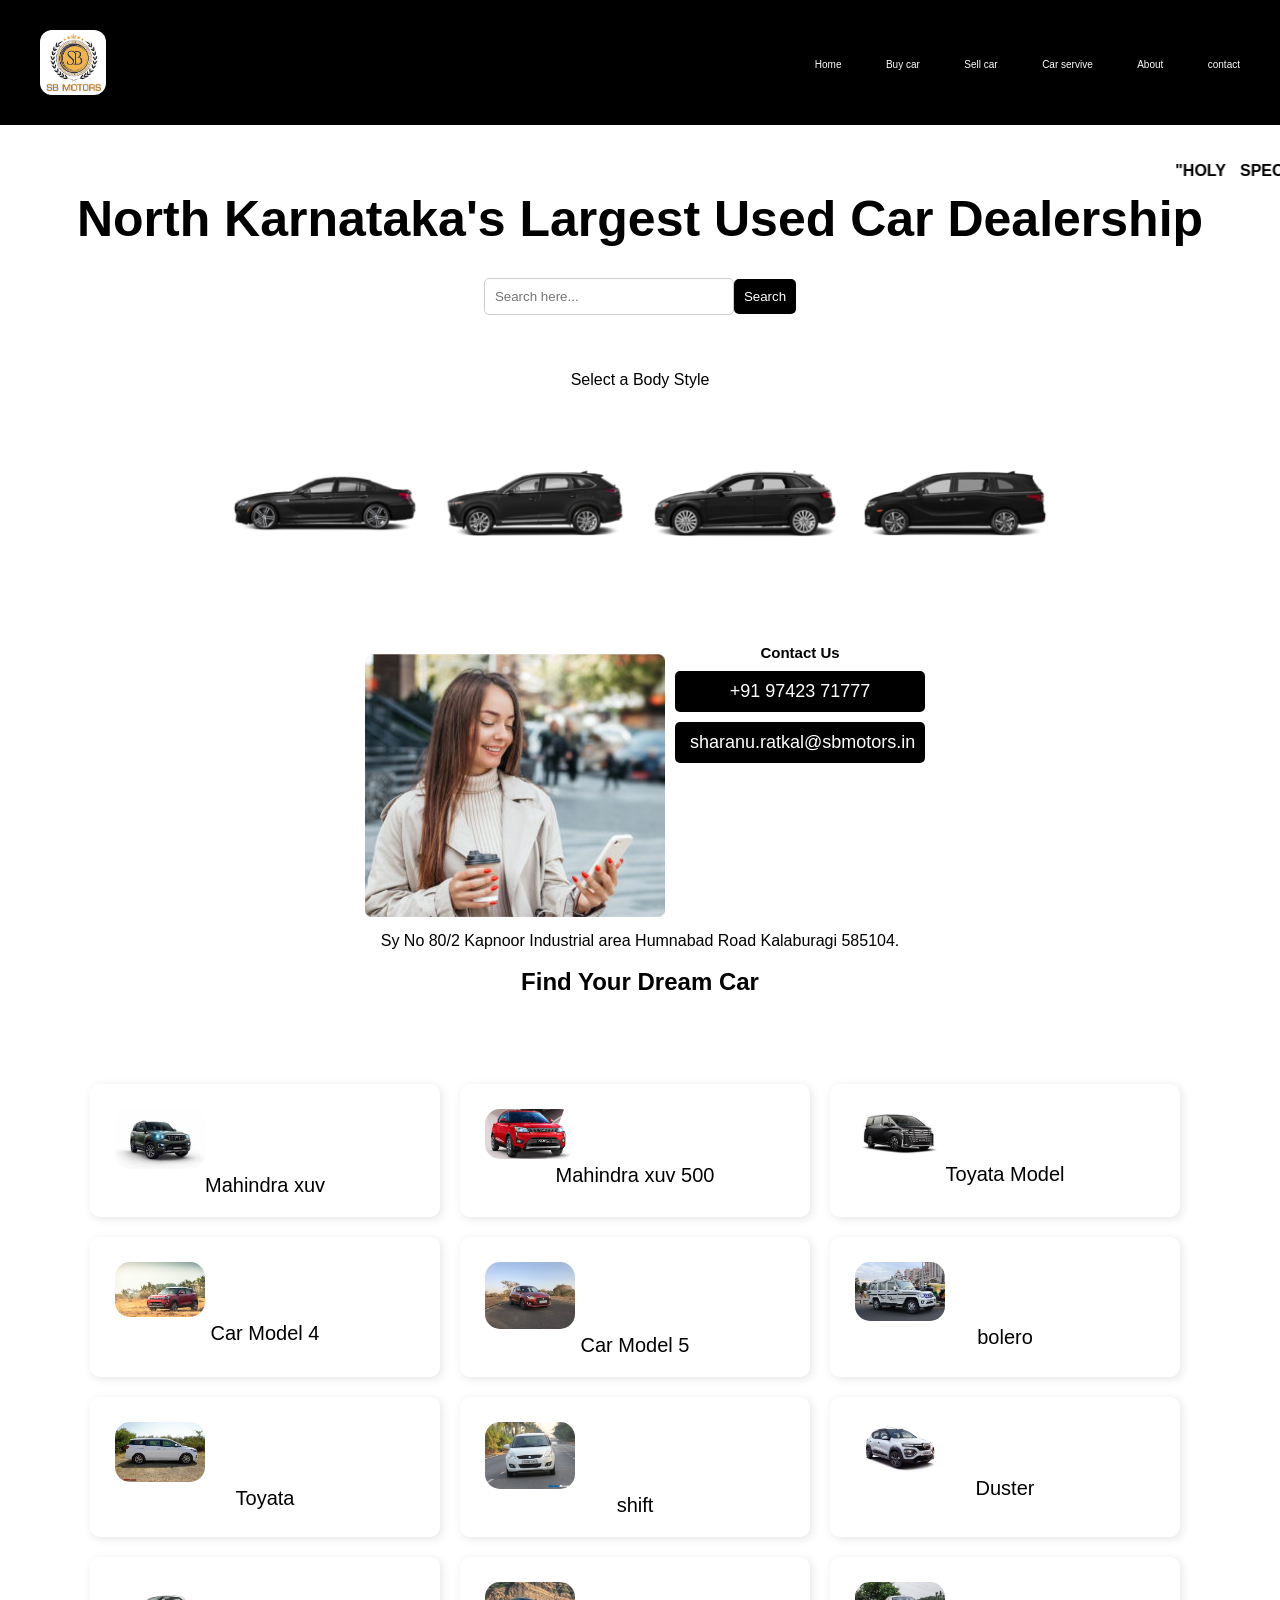
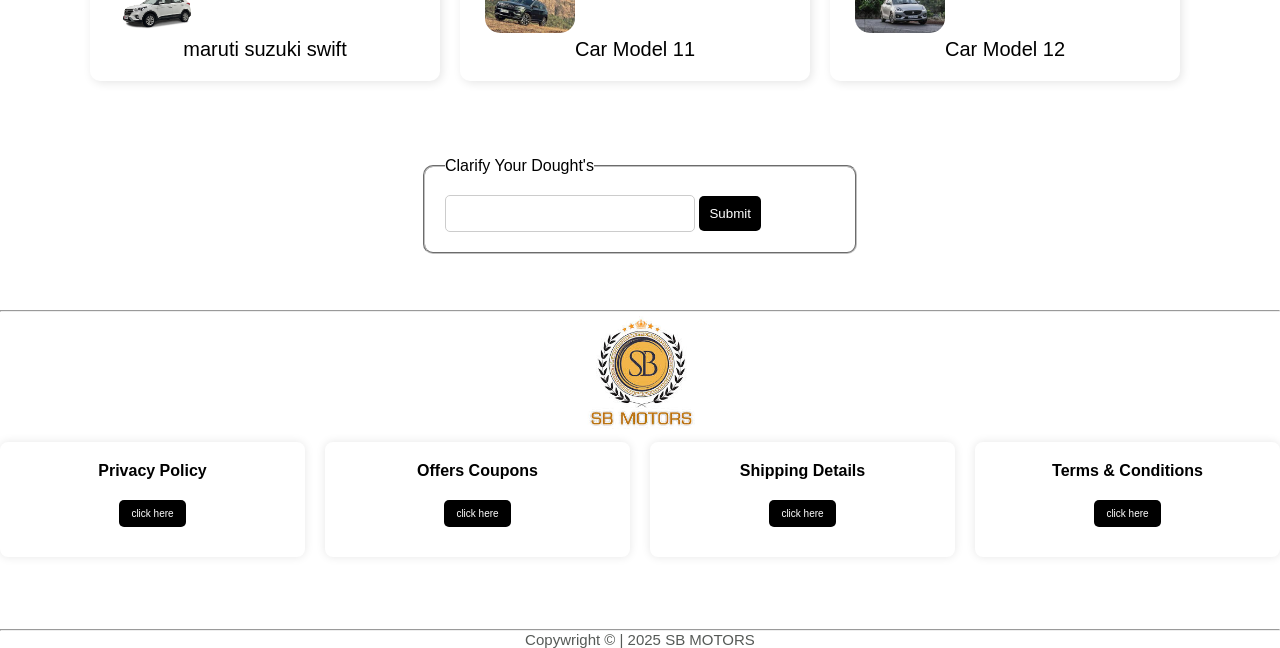
==== index.html @ e7ec7c5f "Update and rename intex.html to index.html" ====
<!DOCTYPE html>
<html lang="en">

<head>
    <meta charset="UTF-8">
    <meta name="viewport" content="width=device-width, initial-scale=1.0">
    <title>SBMotors.in</title>
    <link rel="stylesheet" href="css/style.css">
    </link>

</head>

<body>
    <header>
        <a href="http://127.0.0.1:3000/intex.html">
            <img src="logo.png" alt="" height="65">
        </a>

        <nav>
            <a href="https://sbmotors.in/">Home</a>
            <a href="https://sbmotors.in/buy-car/">Buy car</a>
            <a href="https://sbmotors.in/sell-car/">Sell car</a>
            <a href="https://sbmotors.in/car-service/">Car servive</a>
            <a href="https://sbmotors.in/about/">About</a>
            <a href="https://sbmotors.in/contact/">contact</a>
        </nav>
    </header>

    <main>
        <br></br>
        <Marquee>"Holy Special: Get 15% Off on All Cars!"
            "Summer Bonanza: Flat ₹50,000 Off on SUVs!"</Marquee>
        <h1 class="elementor-heading-title elementor-size-default">North Karnataka's Largest Used Car Dealership</h1>

        <form action="search_results.html" method="GET">
            <input type="text" placeholder="Search here..." name="query">
            <button type="submit">Search</button>
        </form>
        <br><br>

        <div>
            <p>Select a Body Style</p>
        </div>

        <span>
            <div>
                <a href="https://sbmotors.in/product-category/seden/">
                    <img src="sb(1).png" alt="garuda">
                    <p>seden</p>
                    <br><br>
                </a>
            </div>

            <div>
                <a href="https://sbmotors.in/product-category/suv/">
                    <img src="sb(2).png" alt="">
                    <p>suv</p>
                </a>
            </div>

            <div>
                <a href="https://sbmotors.in/product-category/hatchback/">
                    <img src="sb(3).png" alt="">
                    <p>hatchback</p>
                </a>
            </div>

            <div>
                <a href="https://sbmotors.in/product-category/muv/">
                    <img src="sb(4).png" alt="">
                    <p>muv</p>
                </a>
            </div>

        </span>

        <section>

            <img src="service.png" alt="">

            <div class="contact-container">
                <h2>Contact Us</h2>

                <!-- Clickable Phone Number -->
                <a href="tel:+919742371777" class="contact-button phone">
                    <i class="fas fa-mobile-alt"></i> +91 97423 71777
                </a>

                <!-- Clickable Email Address -->
                <a href="mailto:sharanu.ratkal@sbmotors.in" class="contact-button email">
                    <i class="far fa-envelope"></i> sharanu.ratkal@sbmotors.in
                </a>
            </div>

        </section>
        <div>Sy No 80/2 Kapnoor Industrial area
            Humnabad Road Kalaburagi 585104.<br><br>
            <h2>Find Your Dream Car</h2>
        </div>
        <br>

        <span>

            <div class="grid-container">
                <div class="grid-item">
                    <img src="car(1).png" alt="Car Model 1">
                    <p>Mahindra xuv</p>
                </div>
                <div class="grid-item">
                    <img src="car(2).png" alt="Car Model 2">
                    <p>Mahindra xuv 500</p>
                </div>
                <div class="grid-item">
                    <img src="car(3).png" alt="Car Model 3">
                    <p>Toyata Model</p>
                </div>
                <div class="grid-item">
                    <img src="car(4).png" alt="Car Model 4">
                    <p>Car Model 4</p>
                </div>
                <div class="grid-item">
                    <img src="car(5).png" alt="Car Model 5">
                    <p>Car Model 5</p>
                </div>
                <div class="grid-item">
                    <img src="car(6).png" alt="Car Model 6">
                    <p>bolero</p>
                </div>
                <div class="grid-item">
                    <img src="car(7).png" alt="Car Model 7">
                    <p>Toyata</p>
                </div>
                <div class="grid-item">
                    <img src="car(8).png" alt="Car Model 8">
                    <p>shift </p>
                </div>
                <div class="grid-item">
                    <img src="car9.png" alt="Car Model 9">
                    <p>Duster</p>
                </div>
                <div class="grid-item">
                    <img src="car(10).png" alt="Car Model 10">
                    <p>maruti suzuki swift</p>
                </div>
                <div class="grid-item">
                    <img src="car(11).png" alt="Car Model 11">
                    <p>Car Model 11</p>
                </div>
                <div class="grid-item">
                    <img src="car(12).png" alt="Car Model 12">
                    <p>Car Model 12</p>
                </div>
            </div>
            <br><br>
        </span>
        <br>
        <br>
        <form action="submit_form.php" method="post">
            <fieldset>
                <legend>Clarify Your Dought's</legend>
                <lebel for="input"></lebel>
                <input type="text" id="input" name="enter statement">
                <button type="submit">Submit</button>
            </fieldset>
        </form>
    </main>
    <br><br>
    <hr>

    <div class="logo png">
        <img src="logo.png" alt="" height="120"><BR>
    </div>
    <div class="container">
        <div class="box">

            <H4>Privacy Policy</H4>
            <a href="#" class="menu-link">click here </a>
        </div>
        <div class="box">

            <H4>Offers Coupons</H4>
            <a href="#" class="menu-link">click here</a>
        </div>
        <div class="box">

            <H4>Shipping Details</H4>
            <a href="#" class="menu-link">click here</a>
        </div>
        <div class="box">

            <H4>Terms & Conditions</H4>
            <a href="#" class="menu-link">click here</a>
        </div>
    </div>
    </div>
    <br><br><br><br>


    <hr>
    <footer>
        Copywright &copy | 2025 SB MOTORS
    </footer>

</body>

</html>
---- css/style.css ----
marquee {
    text-transform: uppercase;
    font-weight: bold;
    word-spacing: 10px;
    display: flex;
}

main span {
    display: flex;
    justify-content: center;
    gap: 10px;
}

main span img {
    width: 200px;
    height: auto;
}

header {
    background-color: black;
    display: flex;
    justify-content: space-between;
    align-items: center;
    padding: 10px 20px;
    text-align: center;
}

header img {
    border-radius: 12px;
}

form {
    display: flex;
    margin: auto;
    padding: 20px;
    align-items: center;
    justify-content: center;
}



input[type="text"] {
    padding: 10px;
    width: 250px;
    border: 1px solid #ccc;
    border-radius: 5px;
    justify-content: center;
}

button {
    padding: 10px;
    background-color: rgb(0, 0, 0);
    color: white;
    border: none;
    cursor: pointer;
    border-radius: 5px;
    text-align: center;
}

button:hover {
    background-color: rgba(255, 199, 16, 0.87);
}

a {
    text-decoration: none;
    color: rgb(255, 255, 255);
    margin: 10px;
    padding: 10px;
    border-radius: 5px;
    font-size: 10px;

}

a:hover {
    background-color: white;
    border-radius: 5px;
    color: rgb(3, 3, 3);
}

p {
    text-align: center;
}


main {
    opacity: 0;
    transform: translateY(50px);
    animation: fadeIn 1.5s ease-out forwards;
    
}



section {
    display: flex;
    justify-content: center;
    font-size: 10px;
    margin: 5px;
    font-weight: 15px;
}


@keyframes fadeIn {
    from {
        opacity: 0;
        transform: translateY(50px);
    }

    to {
        opacity: 1;
        transform: translateY(0);
    }
}


span {
    display: flex;
    justify-content: center;
    gap: 20px;
    margin-top: 20px;
}

div {
    text-align: center;
    transition: transform 0.3s ease;
}

span div:hover {
    transform: scale(1.1);
}



main img {
    display: block;
    margin: 10;
    border: 7;
    padding: 5px;


}

h1 {
    color: rgb(0, 0, 0);
    justify-content: space-between;
    align-items: center;
    padding: 10px;
    text-align: center;
    font-size: 50px;
}

img {
    display: flex;
    align-items: center;
}

span p {
    font-size: 20px;

}


/* Grid Container */
.grid-container {
    display: grid;
    grid-template-columns: repeat(3, 350px);
    /* 4 columns */
    grid-gap: 20px;
    margin-top: 30px;
    padding: 20px;
}

/* Grid Items */
.grid-item {
    text-align: center;
    background: #ffffff;
    padding: 20px;
    border-radius: 10px;
    box-shadow: 2px 2px 10px rgba(0, 0, 0, 0.1);
    transition: transform 0.3s ease;
}

/* Images inside Grid */
 .grid-container img {
    width: 65%;
    height: auto;
    max-width: 100px;
    border-radius: 20px;
    align-items: center;
    justify-content: center;
}

/* Hover Effect for Grid Items */
.grid-item:hover {
    transform: scale(0.95);
    color: rgba(255, 199, 16, 0.87);
}


fieldset {
    width: 35%;
    margin: auto;
    background: rgb(255, 255, 255);
    padding: 20px;
    border-radius: 10px;
    justify-content: center;
    align-items: center;
}


/* Center the content */
.contact-container {
    text-align: center;
    justify-content: space-between;



}

/* Common styling for buttons */
.contact-button {
    display: flex;
    text-decoration: none;
    color: white;
    font-size: 18px;
    padding: 10px 15px;
    margin: 10px auto;
    width: 250px;
    border-radius: 5px;
    text-align: center;
    transition: 0.3s ease-in-out;
}

section img {
    justify-content: center;
    display: flex;
    padding: 10px;
    margin: 25;
    text-align: center;
    content: 50%
}

section p {

    display: flex;
    justify-content: center;
    font-size: 15px;
    padding: 06px;
    margin: 06px;
    content: 50%;

}

/* Phone button styling */
.phone {
    background-color: #000000;
    /* Green for phone */
    justify-content: center;

    display: flex;
    padding: 10px;
    margin: 25;
    text-align: center;
}

.phone:hover {
    background-color: #faae09;
}

/* Email button styling */
.email {
    background-color: #000000;
    /* Red for email */
}

.email:hover {
    background-color: #faae09;
}

/* Icon styling */
.contact-button i {
    margin-right: 0px;
}

.logo.png {
    display: flex;
    justify-content: center;
    align-items: center;
    padding: 10px 20px;
    margin-bottom: 10px;
    padding: 0;

}

* {
    box-sizing: border-box;
    margin: 0;
    padding: 0;
    font-family: Arial, sans-serif;
}

.container {
    display: grid;
    grid-template-columns: repeat(4, 1fr);
    gap: 20px;
}

.box {
    background: white;
    padding: 20px;
    border-radius: 8px;
    box-shadow: 0 0 10px rgba(0, 0, 0, 0.1);
    text-align: center;
}

.box h4 {
    margin-bottom: 10px;
}

.box p {
    margin-bottom: 15px;
    color: #555;
}

.box a {
    text-decoration: none;
    color: white;
    background: #000000;
    padding: 8px 12px;
    border-radius: 5px;
    display: inline-block;
}

.box a:hover {
    background: rgba(255, 199, 16, 0.87);
}

@media (max-width: 768px) {
    .container {
        grid-template-columns: repeat(2, 1fr);
    }
}

@media (max-width: 480px) {
    .container {
        grid-template-columns: 1fr;
    }
}

footer {
    display: flex;
    justify-content: center;
    margin: auto;
    font-style: arial;
    color: #565a57;
    font-size: 15px;

}
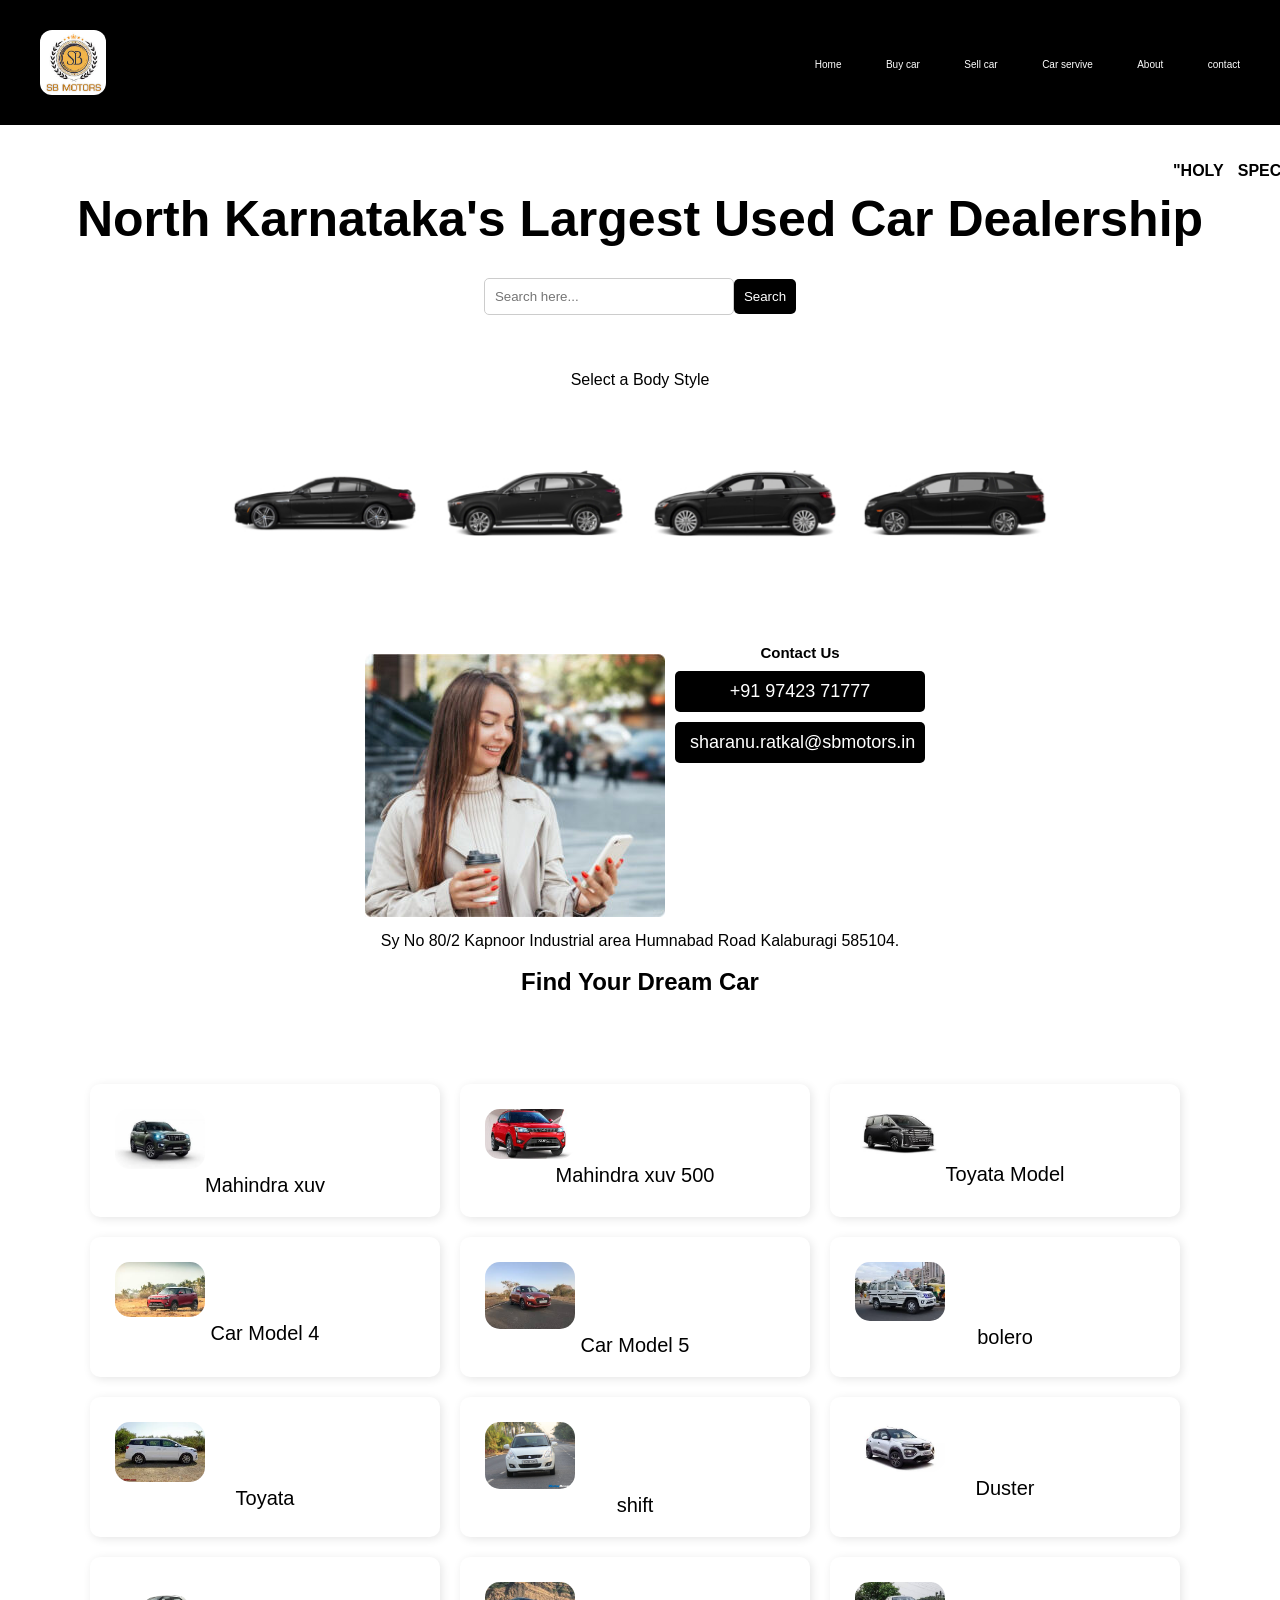
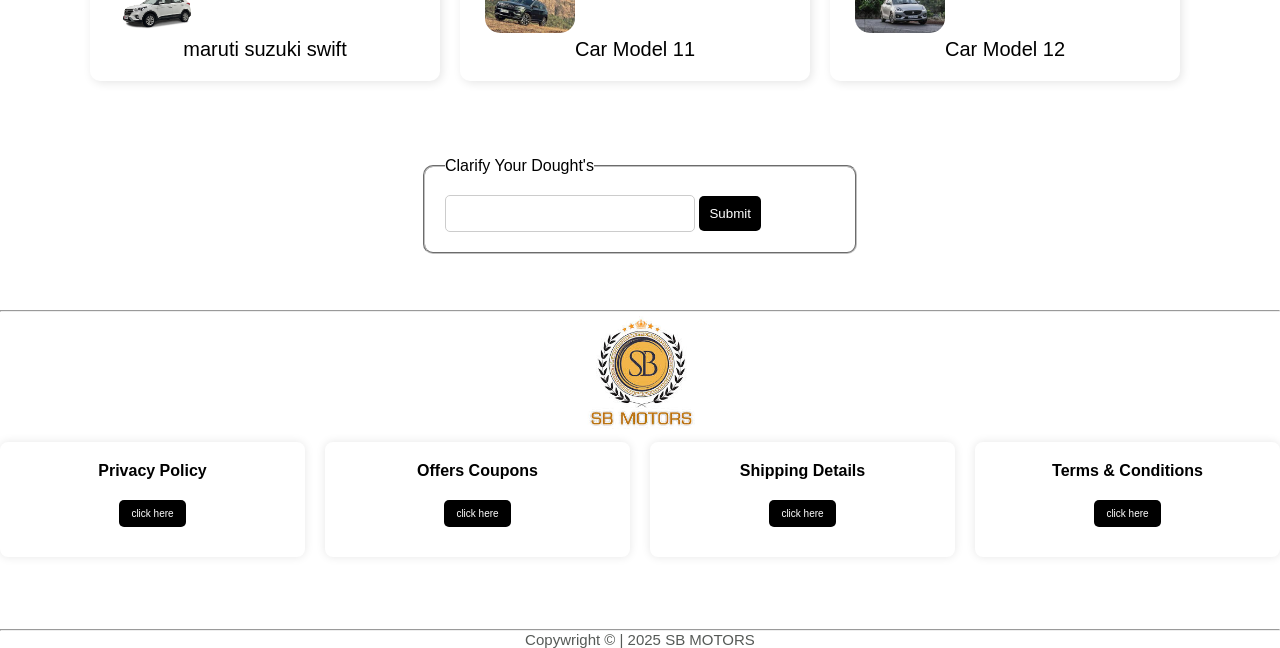
==== commit a285c174: "Update index.html" ====
--- a/index.html
+++ b/index.html
@@ -4,7 +4,7 @@
 <head>
     <meta charset="UTF-8">
     <meta name="viewport" content="width=device-width, initial-scale=1.0">
-    <title>SBMotors.in</title>
+    <title>GarudaMoters</title>
     <link rel="stylesheet" href="css/style.css">
     </link>
 
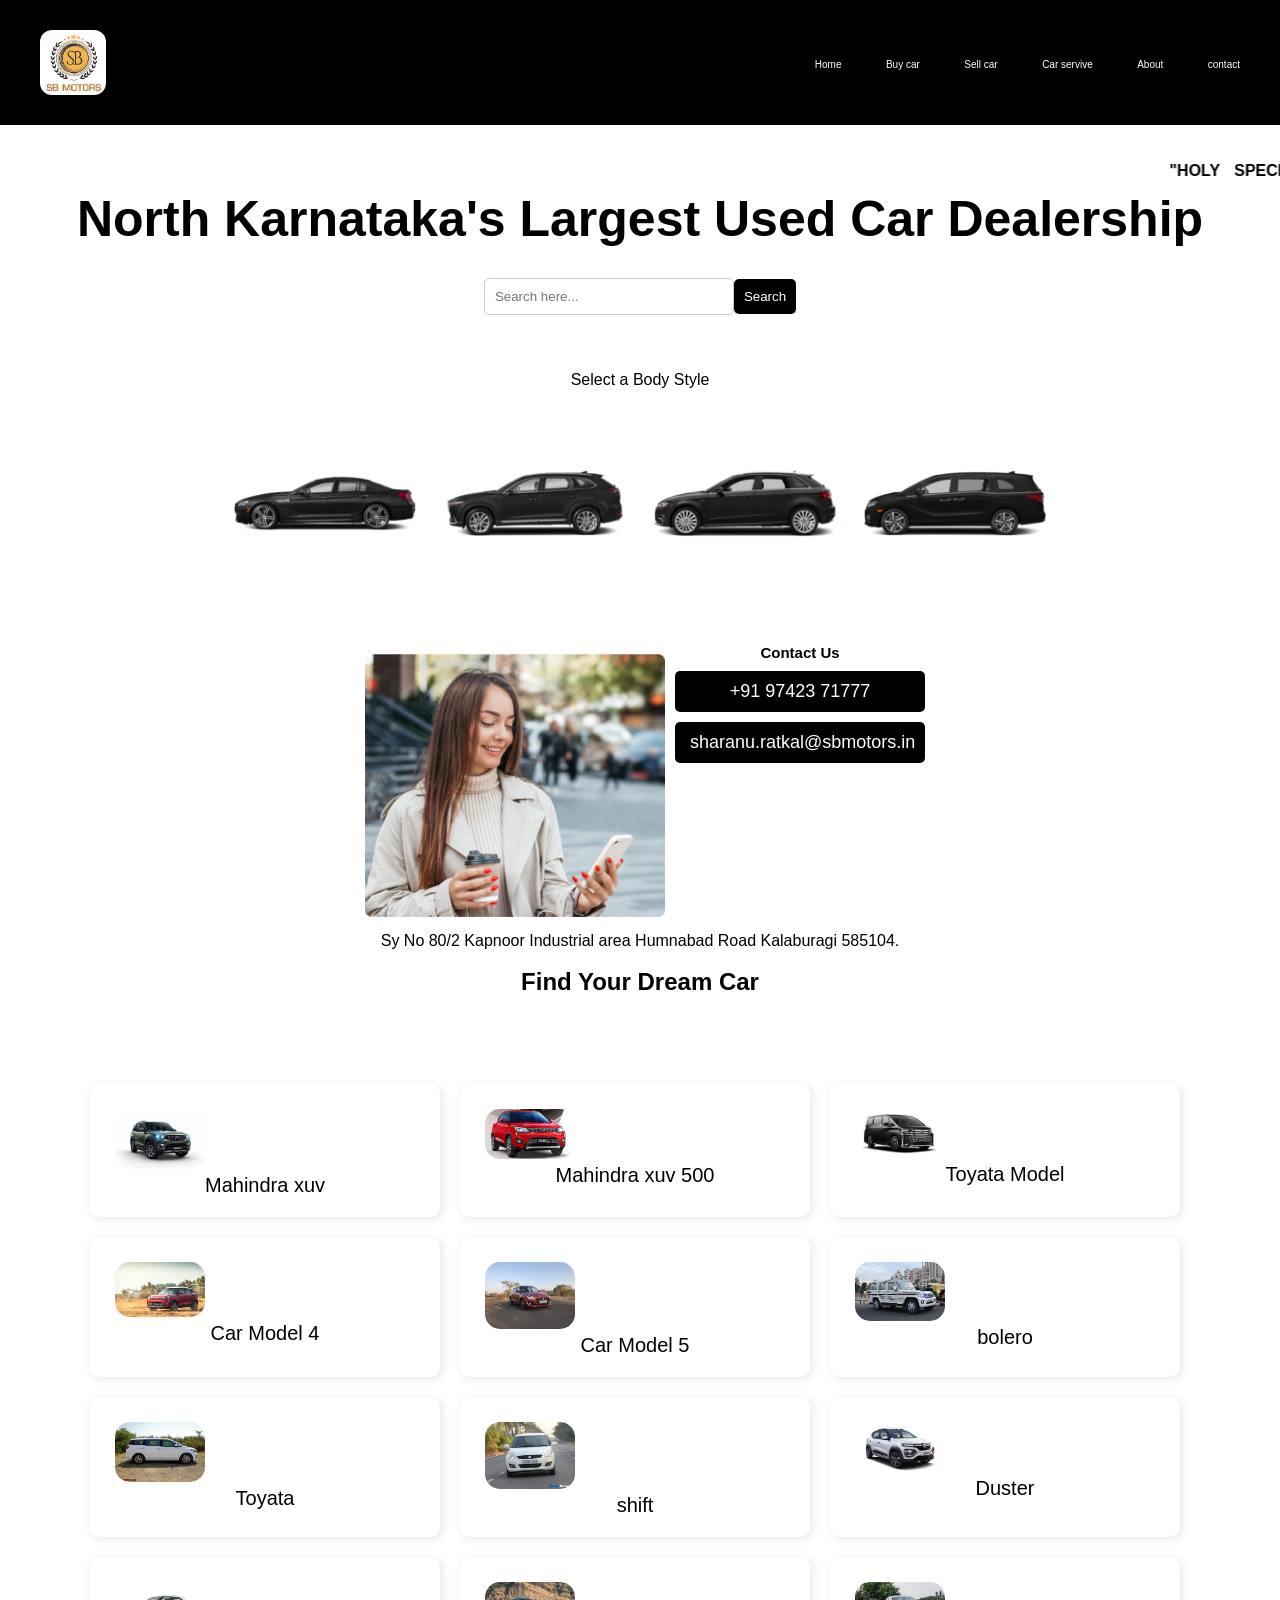
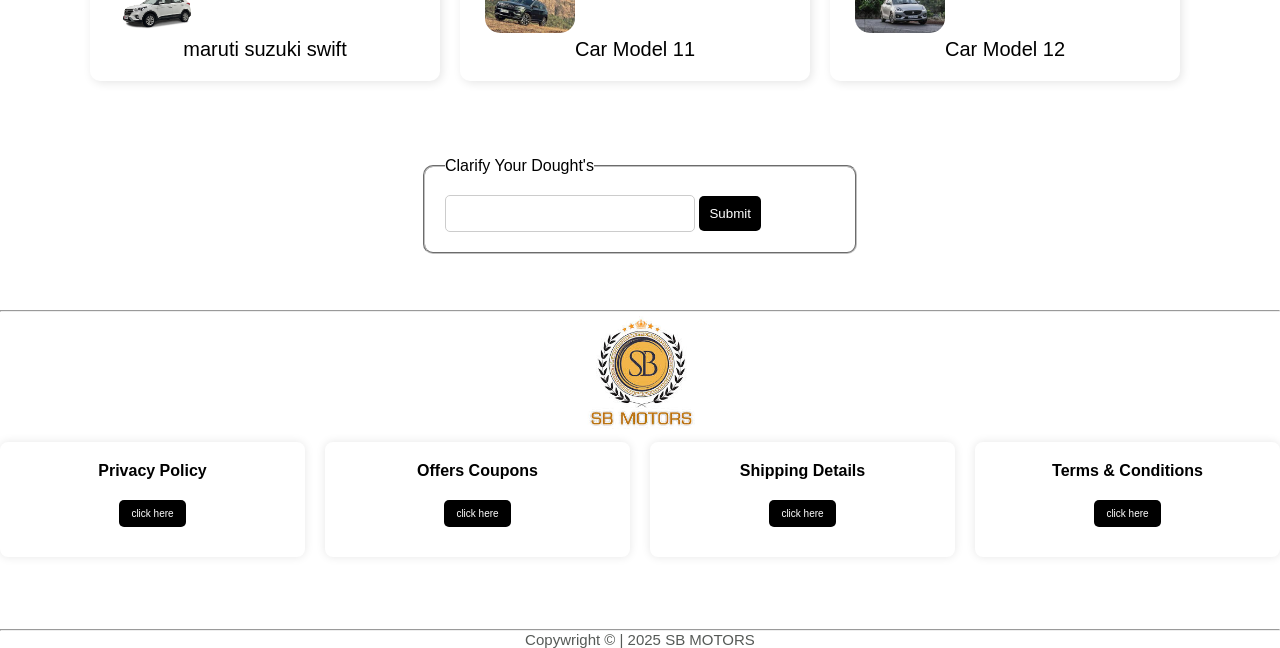
==== commit 3b200247: "Update index.html" ====
--- a/index.html
+++ b/index.html
@@ -4,7 +4,7 @@
 <head>
     <meta charset="UTF-8">
     <meta name="viewport" content="width=device-width, initial-scale=1.0">
-    <title>GarudaMoters</title>
+    <title>SB Moters.in</title>
     <link rel="stylesheet" href="css/style.css">
     </link>
 
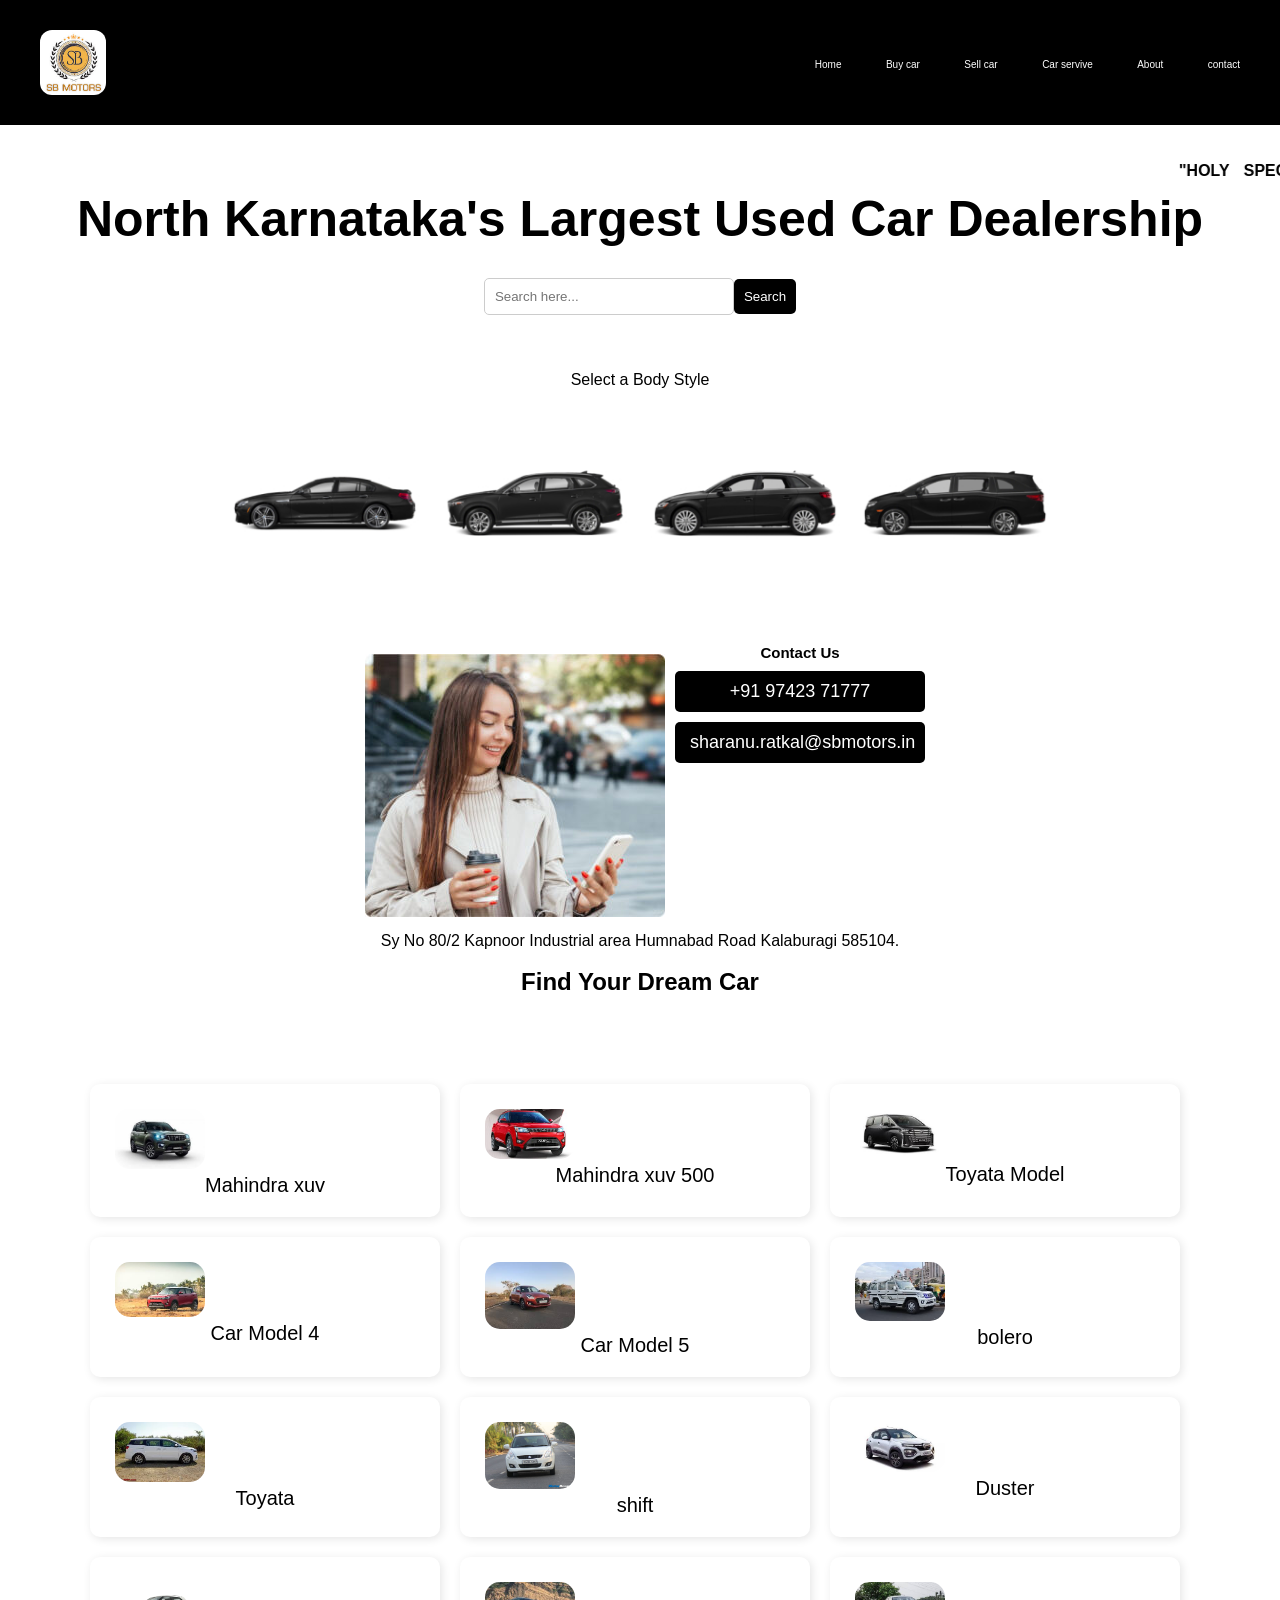
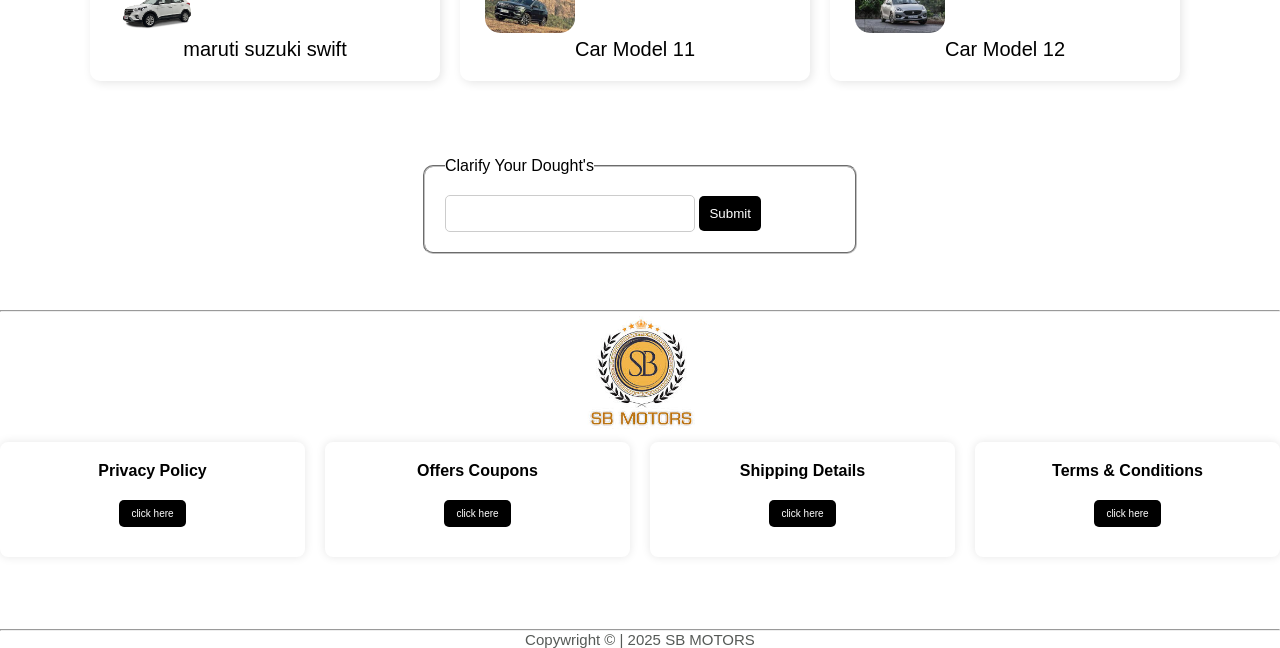
==== commit feacb6f7: "Update index.html" ====
--- a/index.html
+++ b/index.html
@@ -4,7 +4,7 @@
 <head>
     <meta charset="UTF-8">
     <meta name="viewport" content="width=device-width, initial-scale=1.0">
-    <title>SB Moters.in</title>
+    <title>SB Motors.in</title>
     <link rel="stylesheet" href="css/style.css">
     </link>
 
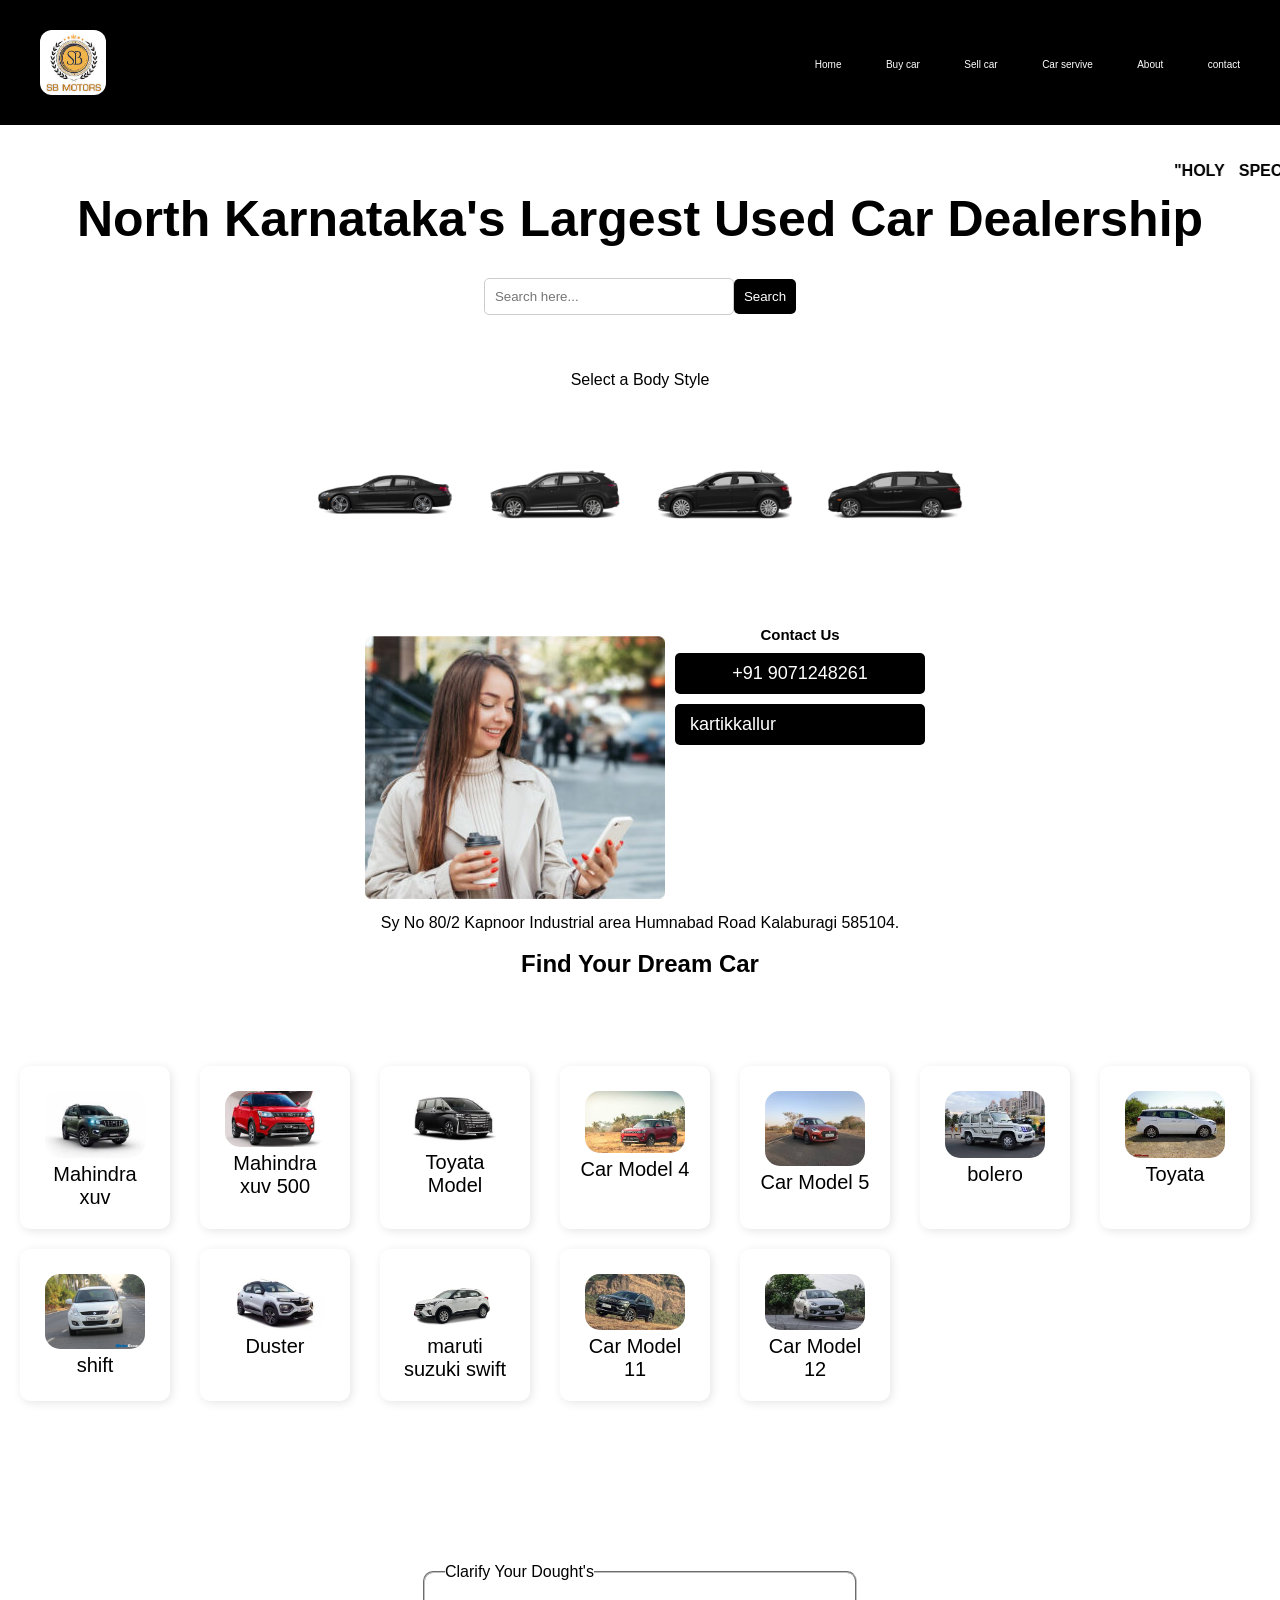
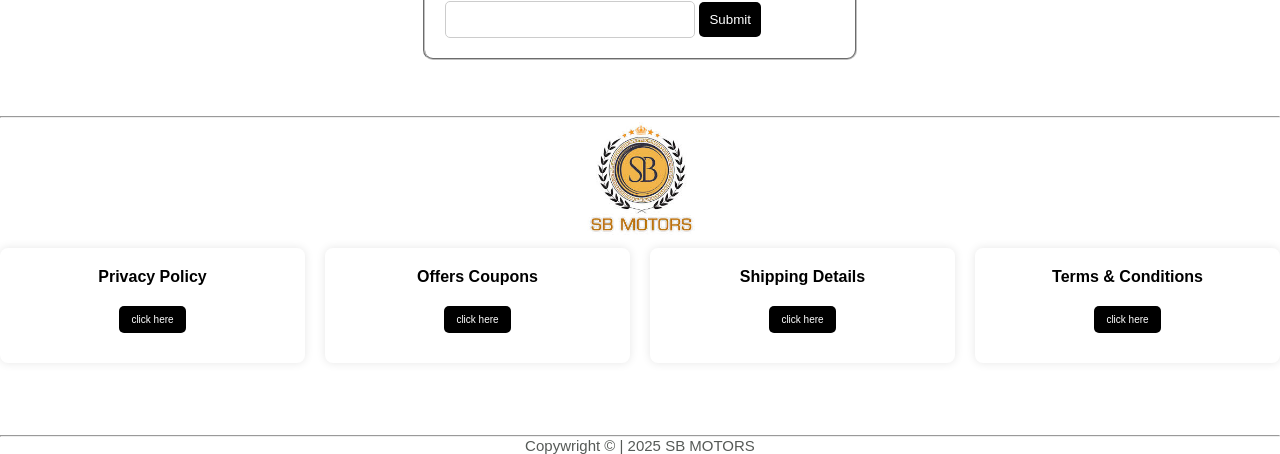
==== commit 81663766: "Update index.html" ====
--- a/index.html
+++ b/index.html
@@ -82,13 +82,13 @@
                 <h2>Contact Us</h2>
 
                 <!-- Clickable Phone Number -->
-                <a href="tel:+919742371777" class="contact-button phone">
-                    <i class="fas fa-mobile-alt"></i> +91 97423 71777
+                <a href="tel:+919071248261" class="contact-button phone">
+                    <i class="fas fa-mobile-alt"></i> +91 9071248261
                 </a>
 
                 <!-- Clickable Email Address -->
-                <a href="mailto:sharanu.ratkal@sbmotors.in" class="contact-button email">
-                    <i class="far fa-envelope"></i> sharanu.ratkal@sbmotors.in
+                <a href="mailto:karthikskallur@gmail.com" class="contact-button email">
+                    <i class="far fa-envelope"></i>kartikkallur
                 </a>
             </div>
 
--- a/css/style.css
+++ b/css/style.css
@@ -355,4 +355,75 @@
     color: #565a57;
     font-size: 15px;
 
-}+}
+
+/* ADD THIS CSS AT THE BOTTOM OF YOUR EXISTING CSS FILE */
+
+/* Fix outer body scrolling */
+body {
+    overflow-x: hidden;
+}
+
+/* Fix for car image grid to be responsive */
+.grid-container {
+    display: grid;
+    grid-template-columns: repeat(auto-fit, minmax(160px, 1fr));
+    gap: 20px;
+    margin: 30px auto;
+    padding: 10px;
+    max-width: 100%;
+    box-sizing: border-box;
+}
+
+.grid-item img {
+    width: 100%;
+    max-width: 160px;
+    height: auto;
+    margin: 0 auto;
+    display: block;
+}
+
+/* Make the main span flex section stack vertically on mobile */
+main span {
+    display: flex;
+    flex-wrap: wrap;
+    justify-content: center;
+    gap: 20px;
+    padding: 10px;
+    box-sizing: border-box;
+}
+
+main span div {
+    flex: 1 1 120px;
+    max-width: 150px;
+    text-align: center;
+}
+
+main span img {
+    width: 100%;
+    max-width: 150px;
+    height: auto;
+}
+
+/* Make images and layout adjust for smaller screens */
+@media (max-width: 600px) {
+    h1 {
+        font-size: 28px;
+    }
+
+    input[type="text"] {
+        width: 100%;
+        max-width: 300px;
+    }
+
+    .grid-item p,
+    span p {
+        font-size: 14px;
+    }
+
+    fieldset {
+        width: 90%;
+    }
+}
+
+
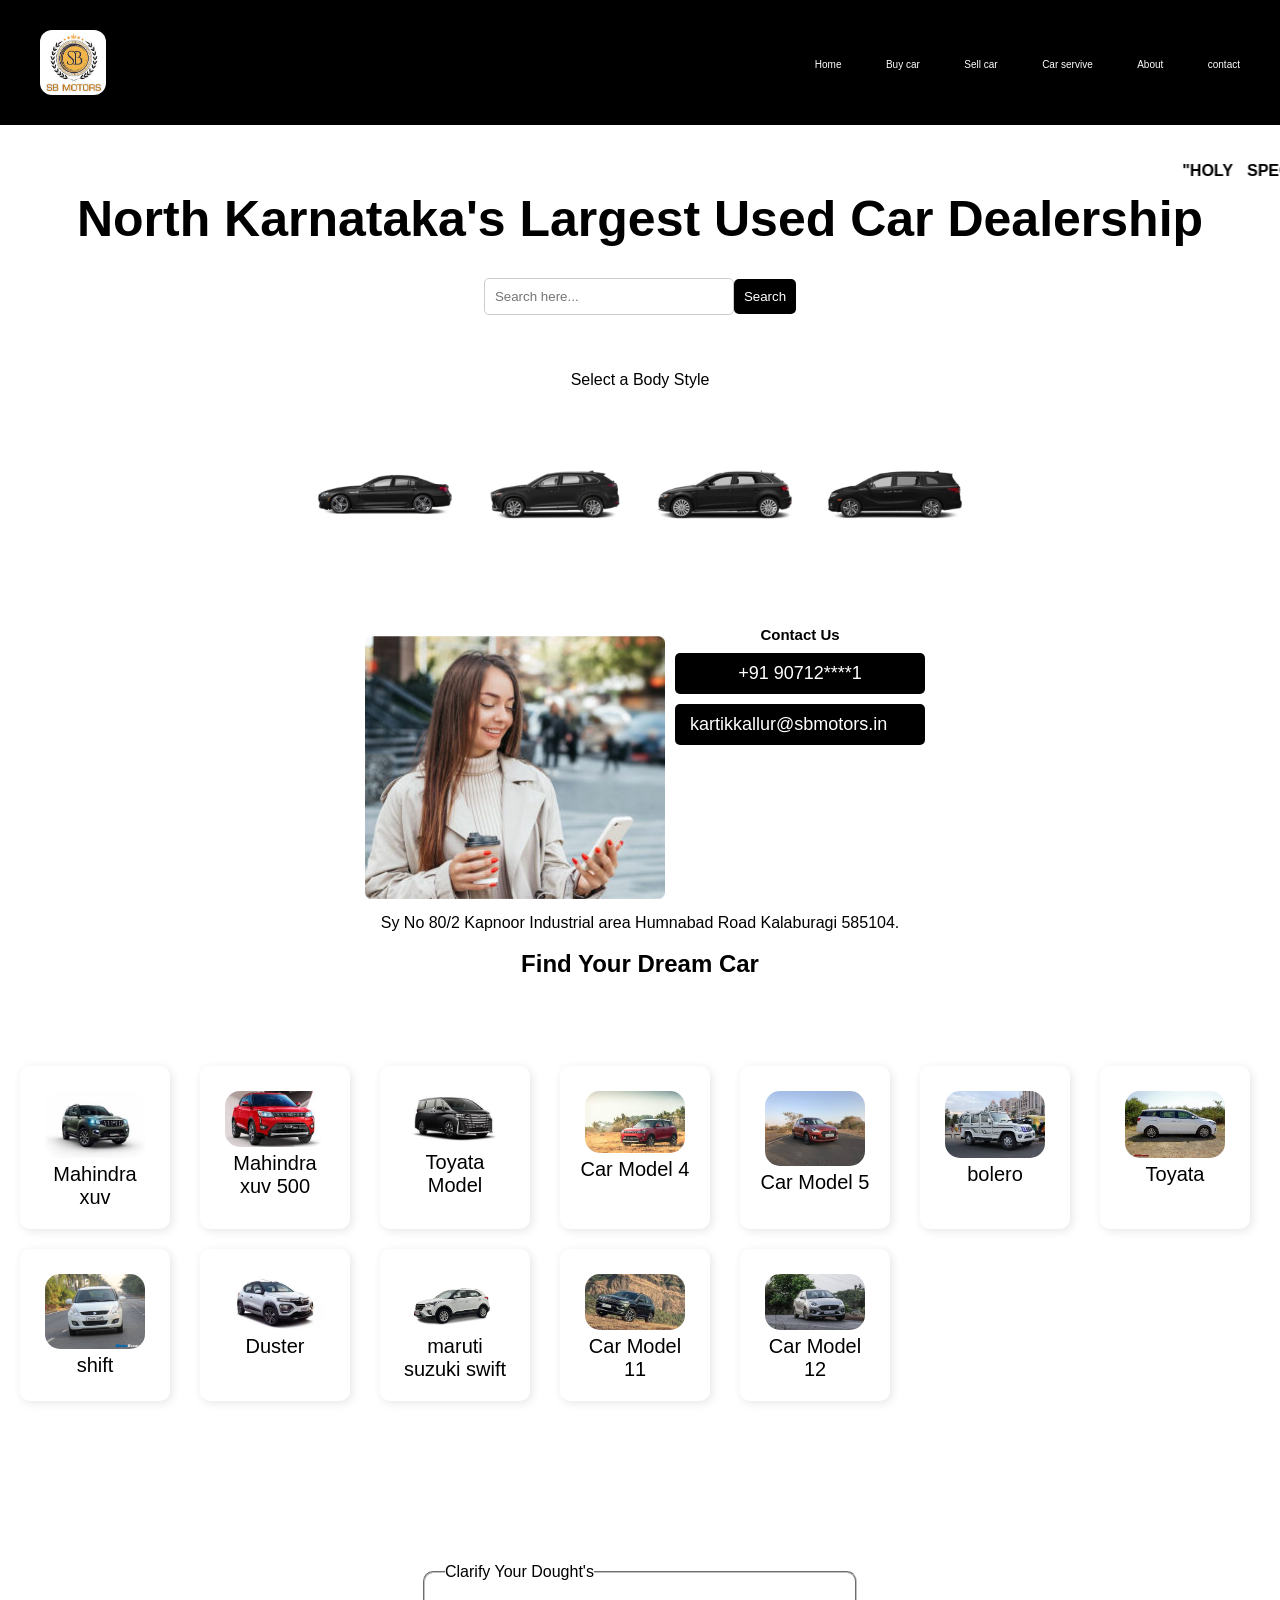
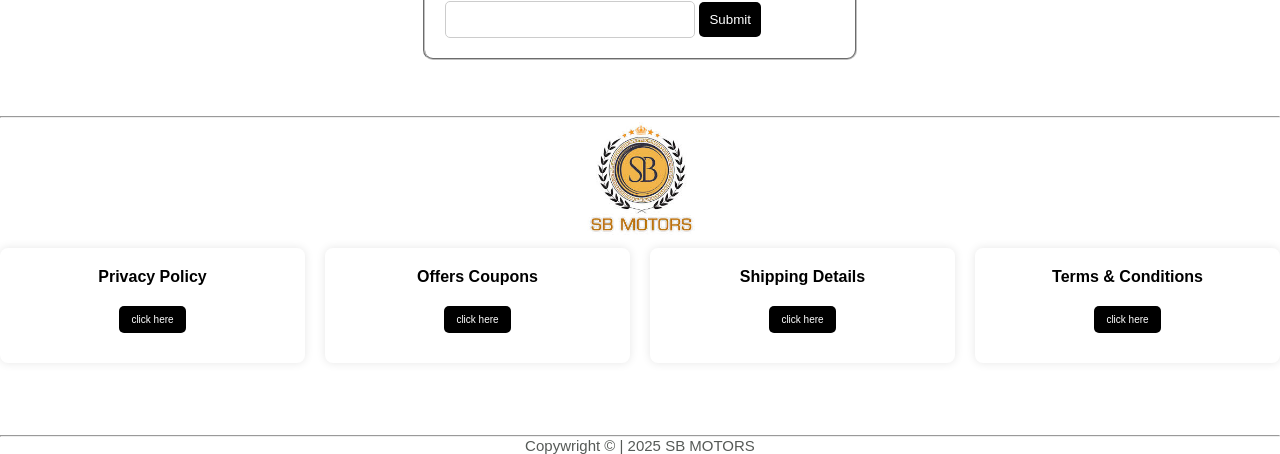
==== commit 77dea22b: "Update index.html" ====
--- a/index.html
+++ b/index.html
@@ -82,13 +82,13 @@
                 <h2>Contact Us</h2>
 
                 <!-- Clickable Phone Number -->
-                <a href="tel:+919071248261" class="contact-button phone">
-                    <i class="fas fa-mobile-alt"></i> +91 9071248261
+                <a href="tel:+9190******61" class="contact-button phone">
+                    <i class="fas fa-mobile-alt"></i> +91 90712****1
                 </a>
 
                 <!-- Clickable Email Address -->
-                <a href="mailto:karthikskallur@gmail.com" class="contact-button email">
-                    <i class="far fa-envelope"></i>kartikkallur
+                <a href="mailto:" class="contact-button email">
+                    <i class="far fa-envelope"></i>kartikkallur@sbmotors.in
                 </a>
             </div>
 
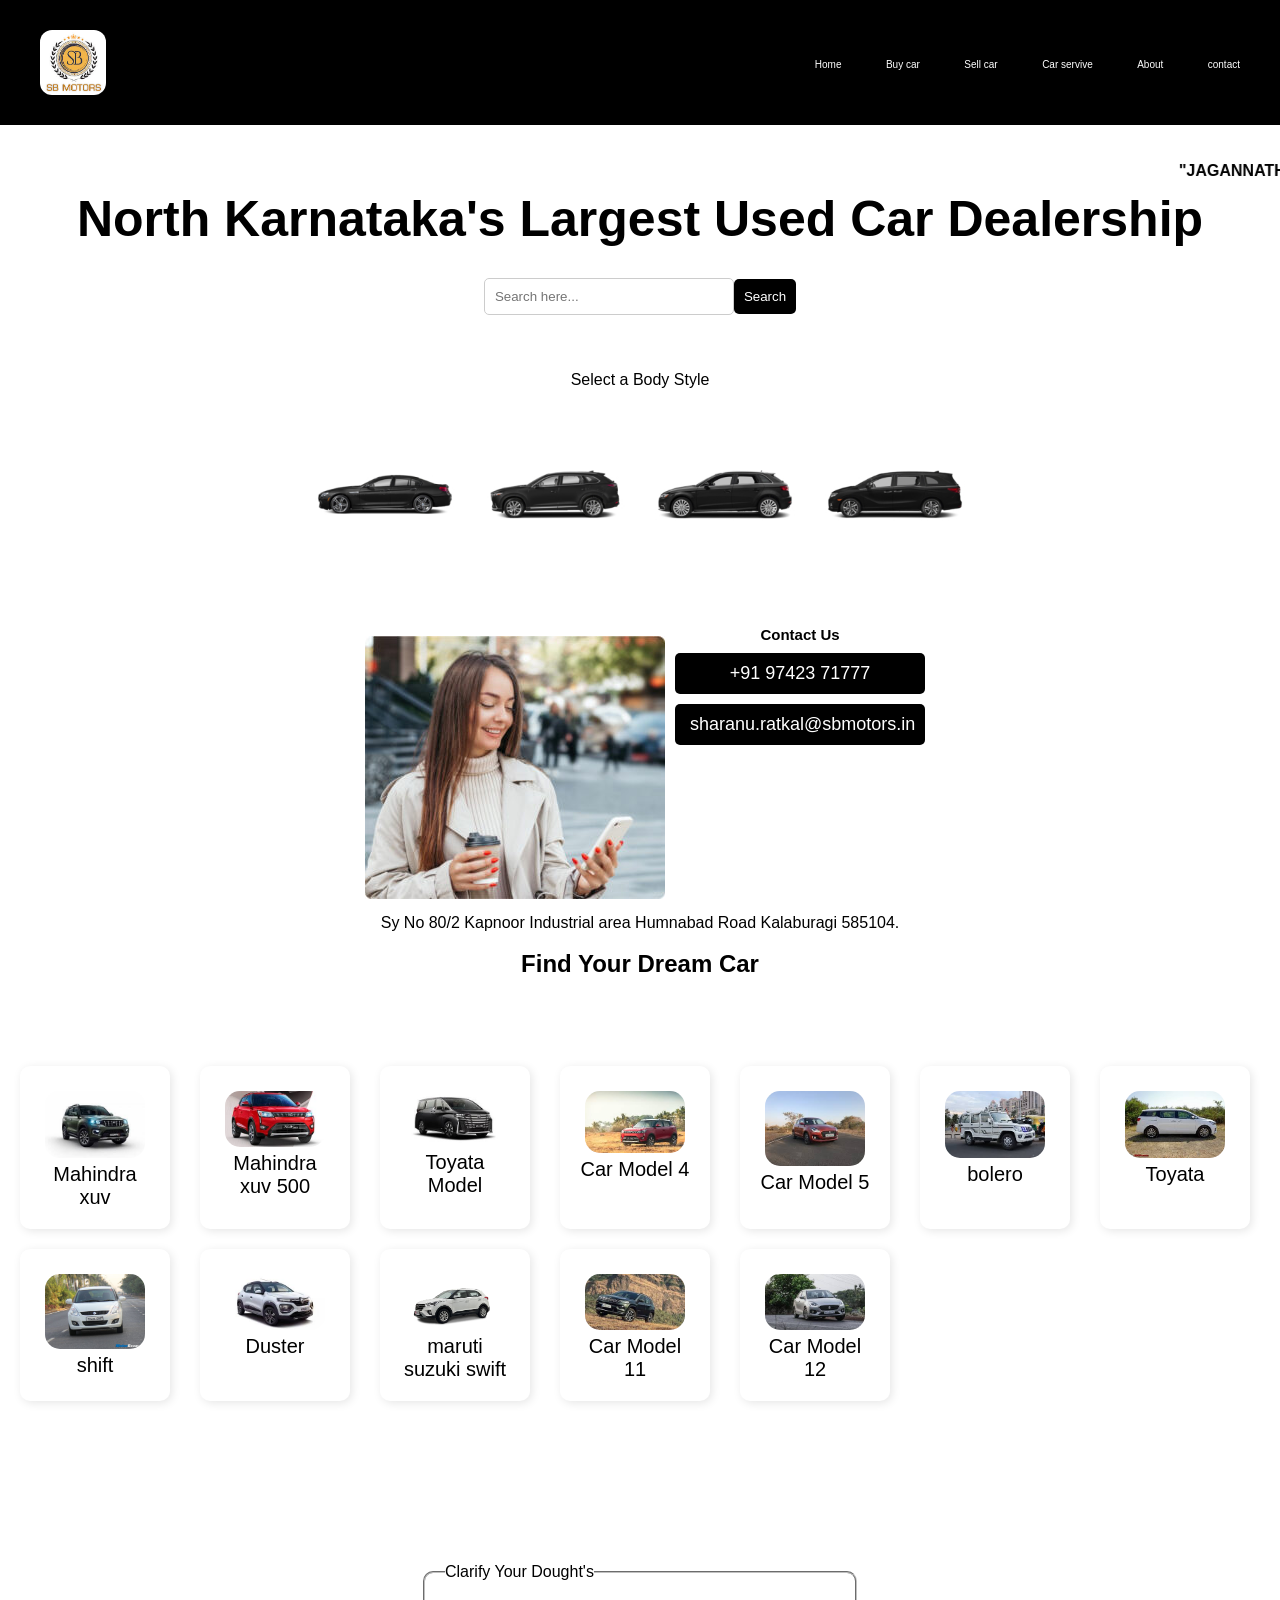
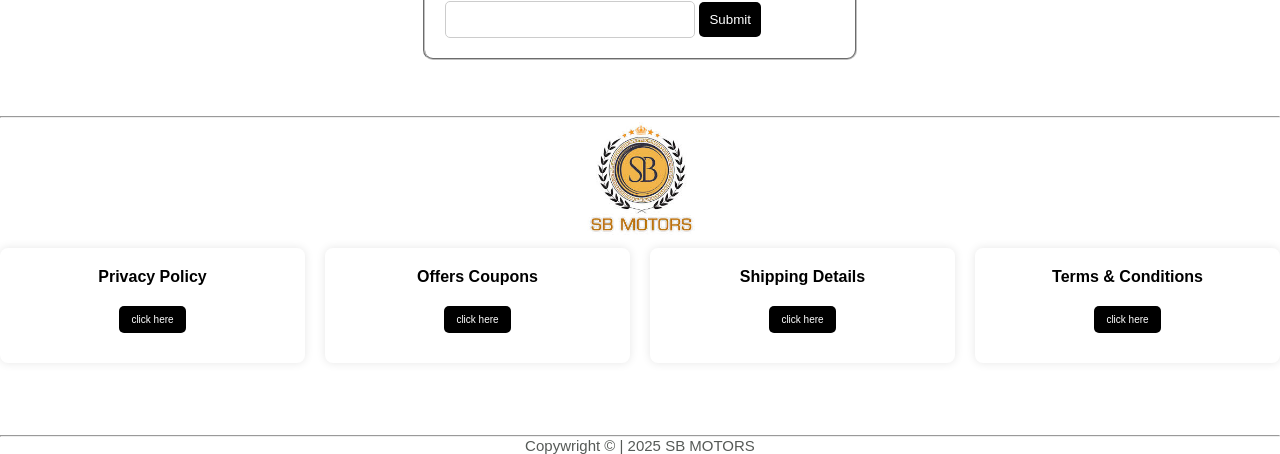
==== commit 36196475: "Update index.html" ====
--- a/index.html
+++ b/index.html
@@ -28,7 +28,7 @@
 
     <main>
         <br></br>
-        <Marquee>"Holy Special: Get 15% Off on All Cars!"
+        <Marquee>"JAGANNATH YATRA SPECIAL : Get 15% Off on All Cars!"
             "Summer Bonanza: Flat ₹50,000 Off on SUVs!"</Marquee>
         <h1 class="elementor-heading-title elementor-size-default">North Karnataka's Largest Used Car Dealership</h1>
 
@@ -82,13 +82,13 @@
                 <h2>Contact Us</h2>
 
                 <!-- Clickable Phone Number -->
-                <a href="tel:+9190******61" class="contact-button phone">
-                    <i class="fas fa-mobile-alt"></i> +91 90712****1
+                 <a href="tel:+919742371777" class="contact-button phone">
+                    <i class="fas fa-mobile-alt"></i> +91 97423 71777
                 </a>
 
                 <!-- Clickable Email Address -->
-                <a href="mailto:" class="contact-button email">
-                    <i class="far fa-envelope"></i>kartikkallur@sbmotors.in
+                <a href="mailto:sharanu.ratkal@sbmotors.in" class="contact-button email">
+                    <i class="far fa-envelope"></i> sharanu.ratkal@sbmotors.in
                 </a>
             </div>
 
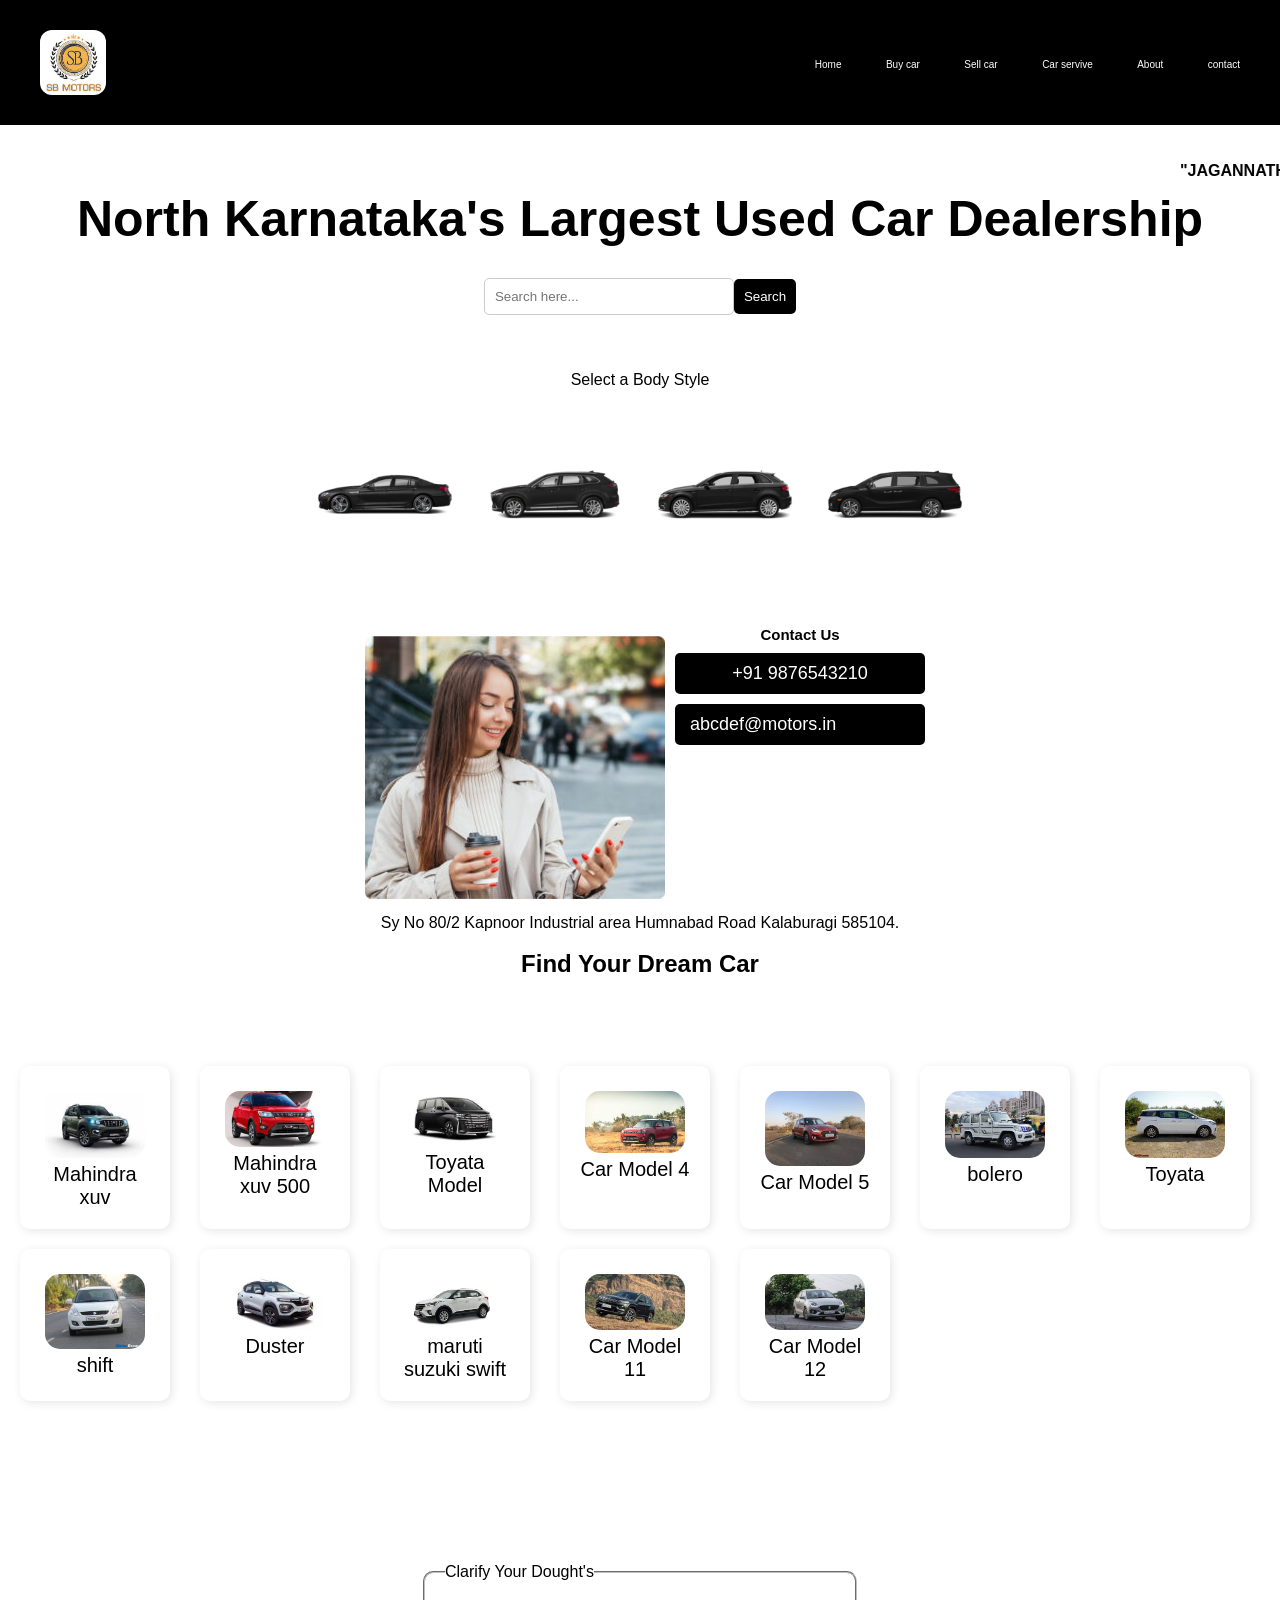
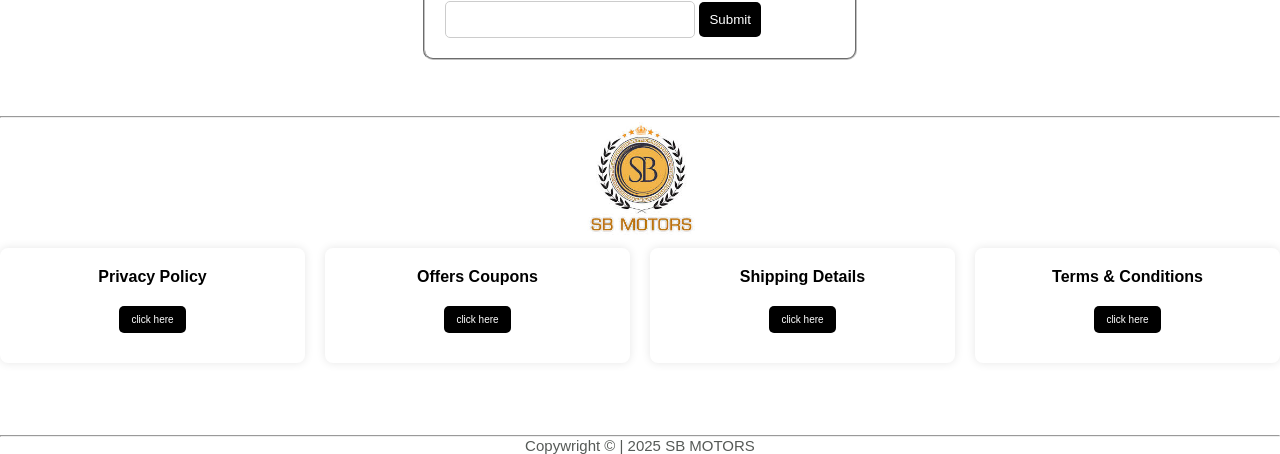
==== commit 3a6becd2: "Update index.html" ====
--- a/index.html
+++ b/index.html
@@ -82,13 +82,13 @@
                 <h2>Contact Us</h2>
 
                 <!-- Clickable Phone Number -->
-                 <a href="tel:+919742371777" class="contact-button phone">
-                    <i class="fas fa-mobile-alt"></i> +91 97423 71777
+                 <a href="tel:+911234567890" class="contact-button phone">
+                    <i class="fas fa-mobile-alt"></i> +91 9876543210
                 </a>
 
                 <!-- Clickable Email Address -->
-                <a href="mailto:sharanu.ratkal@sbmotors.in" class="contact-button email">
-                    <i class="far fa-envelope"></i> sharanu.ratkal@sbmotors.in
+                <a href="#" class="contact-button email">
+                    <i class="far fa-envelope"></i> abcdef@motors.in
                 </a>
             </div>
 
